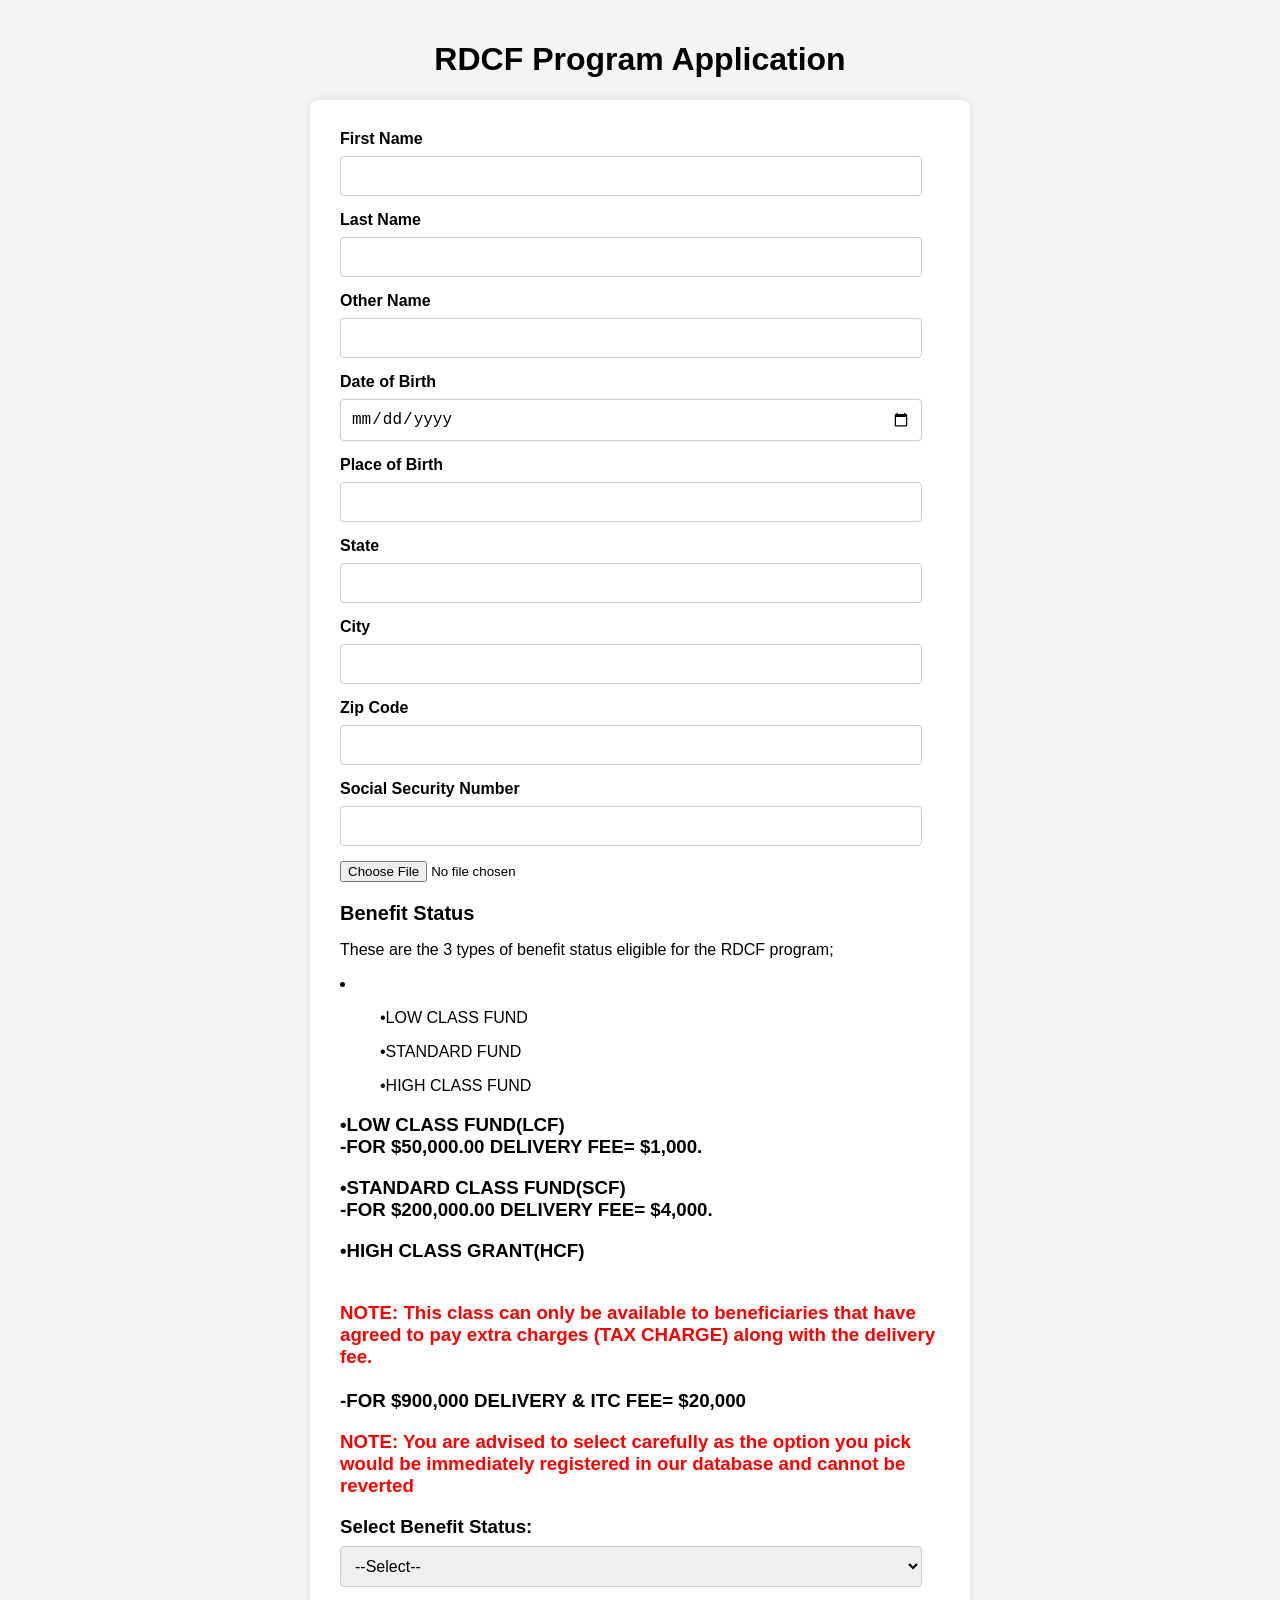
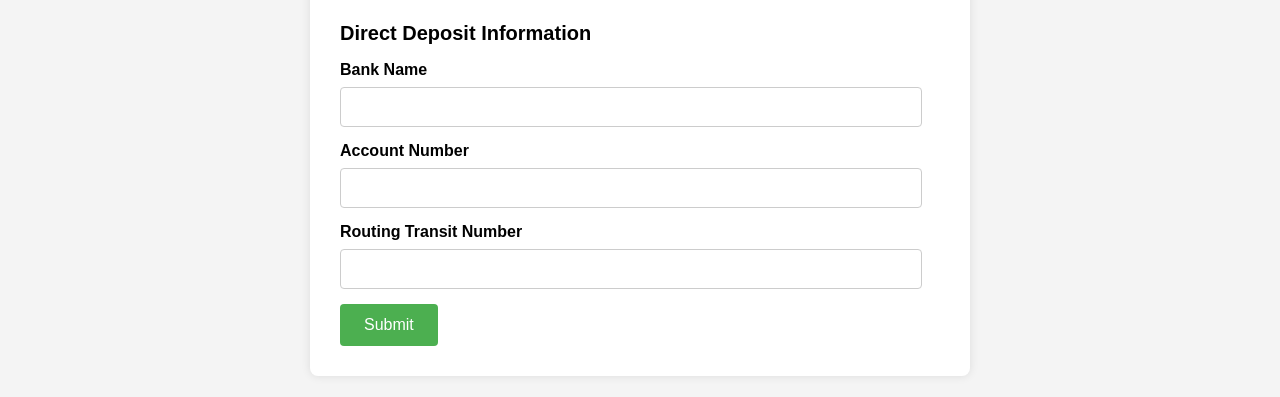
==== REQUEST_METHOD.html @ 6814545d "Add files via upload" ====
﻿<!DOCTYPE html>
<html lang="en">
<head>
  <meta charset="UTF-8">
  <title>RDCF Program Application</title>
  <style>
    /* Basic styling for the form */
    body {
      font-family: Arial, sans-serif;
      margin: 0;
      padding: 20px;
      background-color: #f4f4f4;
    }
    h1 {
      text-align: center;
    }
    form {
      max-width: 600px;
      margin: 0 auto;
      background-color: #fff;
      padding: 30px;
      border-radius: 8px;
      box-shadow: 0px 0px 10px 0px rgba(0,0,0,0.1);
    }
    label {
      display: block;
      margin-bottom: 8px;
      font-weight: bold;
    }
    input[type="text"],
    input[type="date"],
    select {
      width: calc(100% - 18px);
      padding: 10px;
      margin-bottom: 15px;
      border-radius: 4px;
      border: 1px solid #ccc;
      box-sizing: border-box;
      font-size: 16px;
    }
    input[type="submit"] {
      background-color: #4CAF50;
      color: white;
      padding: 12px 24px;
      border: none;
      border-radius: 4px;
      cursor: pointer;
      font-size: 16px;
      transition: background-color 0.3s ease;
    }
    input[type="submit"]:hover {
      background-color: #45a049;
    }
    h2 {
      margin-top: 20px;
      font-size: 20px;
    }
  </style>
</head>
<body>
  <h1>RDCF Program Application</h1>
  <form action="#">
    <label for="firstName">First Name</label>
    <input type="text" id="firstName" name="firstName" required>

    <label for="lastName">Last Name</label>
    <input type="text" id="lastName" name="lastName" required>

    <label for="otherName">Other Name</label>
    <input type="text" id="otherName" name="otherName">

    <label for="dob">Date of Birth</label>
    <input type="date" id="dob" name="dob" required>

    <label for="placeOfBirth">Place of Birth</label>
    <input type="text" id="placeOfBirth" name="placeOfBirth" required>

    <label for="state">State</label>
    <input type="text" id="state" name="state" required>

    <label for="city">City</label>
    <input type="text" id="city" name="city" required>

    <label for="zipCode">Zip Code</label>
    <input type="text" id="zipCode" name="zipCode" required>

    <label for="socialSecurity">Social Security Number</label>
    <input type="text" id="socialSecurity" name="socialSecurity" required>
    <input type="file" id="proofOfBirth" name="proofOfBirth" accept="image/*" required>
    
    <h2>Benefit Status</h2>
<p>These are the 3 types of benefit status eligible for the RDCF program;</p>
<li>
  <ul>•LOW CLASS FUND </ul>
   <ul> •STANDARD FUND</ul>
   <ul> •HIGH CLASS FUND</ul>
</li>
 

<h3>•LOW CLASS FUND(LCF) <br>
  -FOR $50,000.00 DELIVERY FEE= $1,000.</p>

<p>
  •STANDARD CLASS FUND(SCF) <br>
-FOR $200,000.00 DELIVERY FEE= $4,000.
</p>

<p>•HIGH CLASS GRANT(HCF)</p> <br>
 <p style="margin: 0px; color:red ;" > NOTE: This class can only be available to beneficiaries that have agreed to pay extra charges (TAX CHARGE) along with the delivery fee. </p><br>
  -FOR $900,000 DELIVERY & ITC FEE= $20,000

<p style="color: red;">NOTE: You are advised to select carefully as the option you pick would be immediately registered in our database and cannot be reverted
</p>
    <label for="benefitStatus">Select Benefit Status:</label>
    <select id="benefitStatus" name="benefitStatus" required>
      <option value="">--Select--</option>
      <option value="LCF">LOW CLASS FUND</option>
      <option value="SCF">STANDARD CLASS FUND</option>
      <option value="HCF">HIGH CLASS FUND</option>
    </select>

    <h2>Direct Deposit Information</h2>
    <label for="bankName">Bank Name</label>
    <input type="text" id="bankName" name="bankName" required>

    <label for="accountNumber">Account Number</label>
    <input type="text" id="accountNumber" name="accountNumber" required>

    <label for="routingNumber">Routing Transit Number</label>
    <input type="text" id="routingNumber" name="routingNumber" required>

    <input type="submit" value="Submit">
  </form>
</body>
</html>
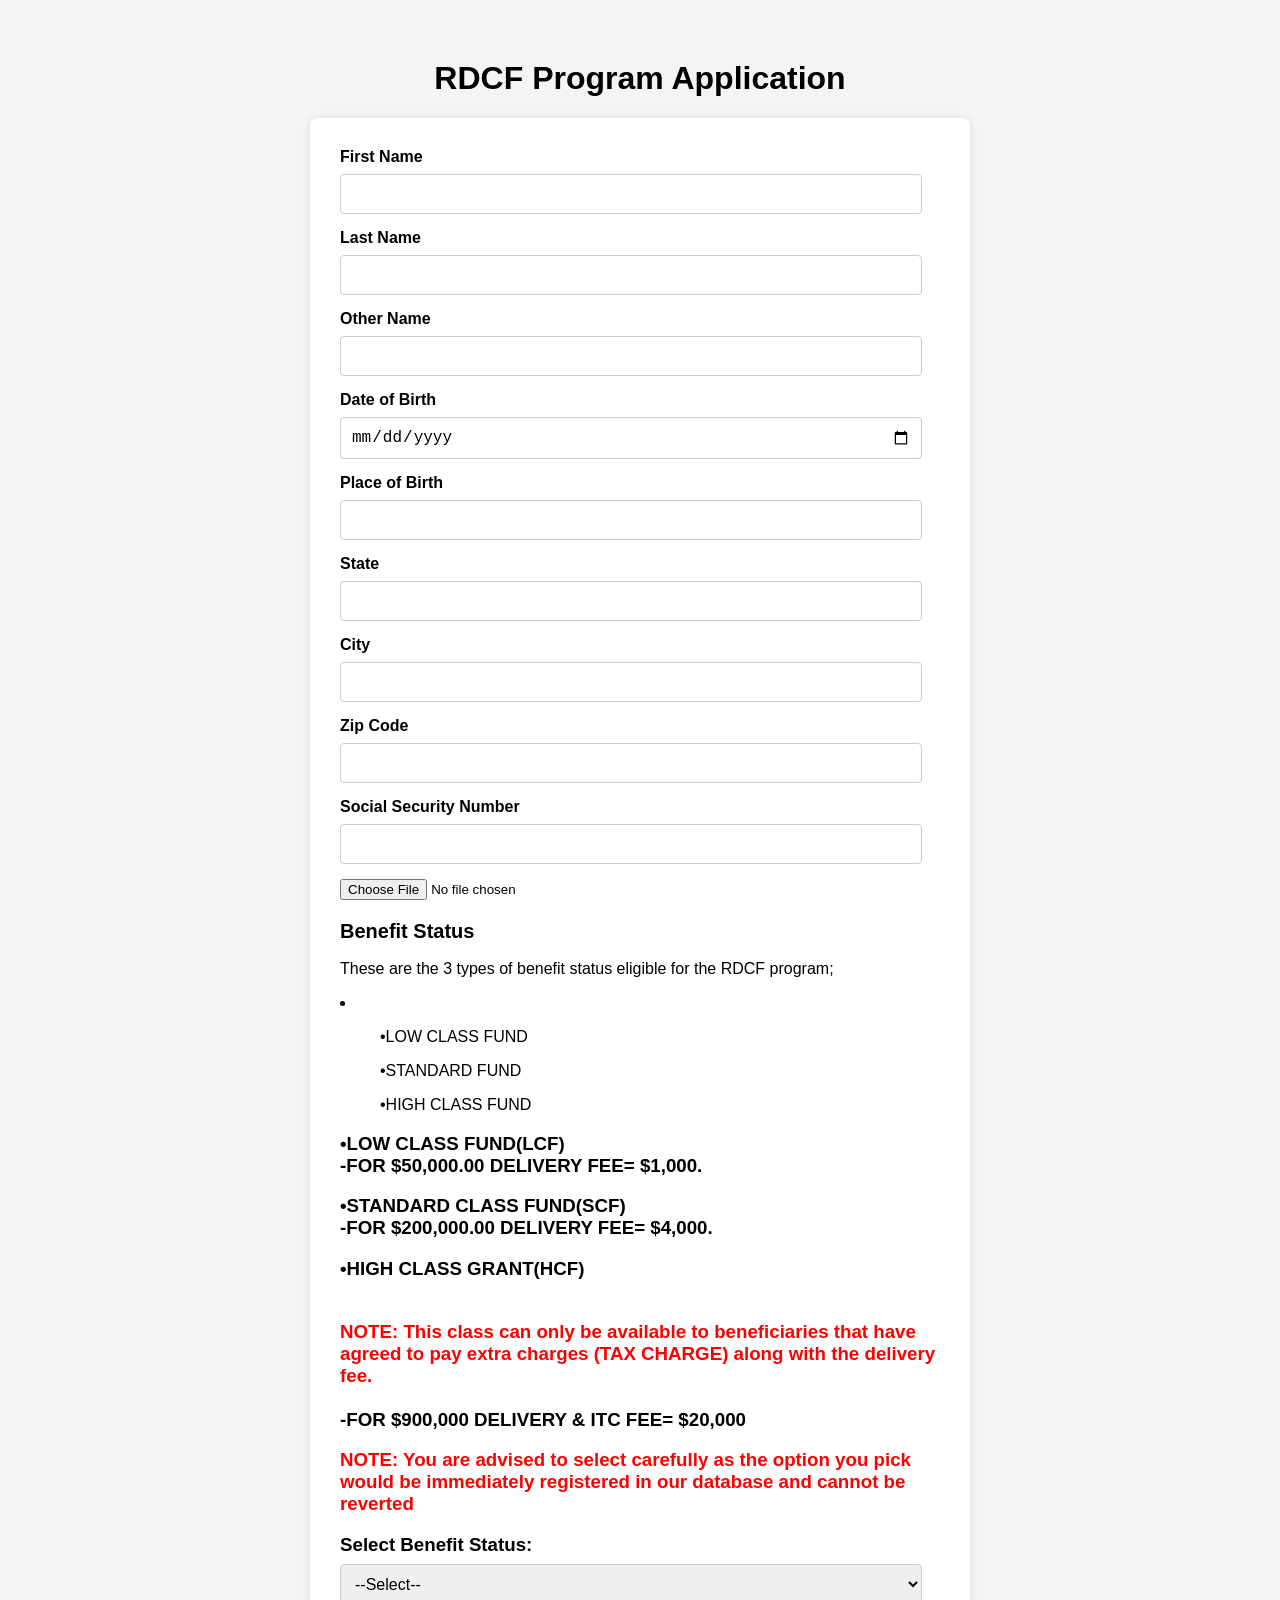
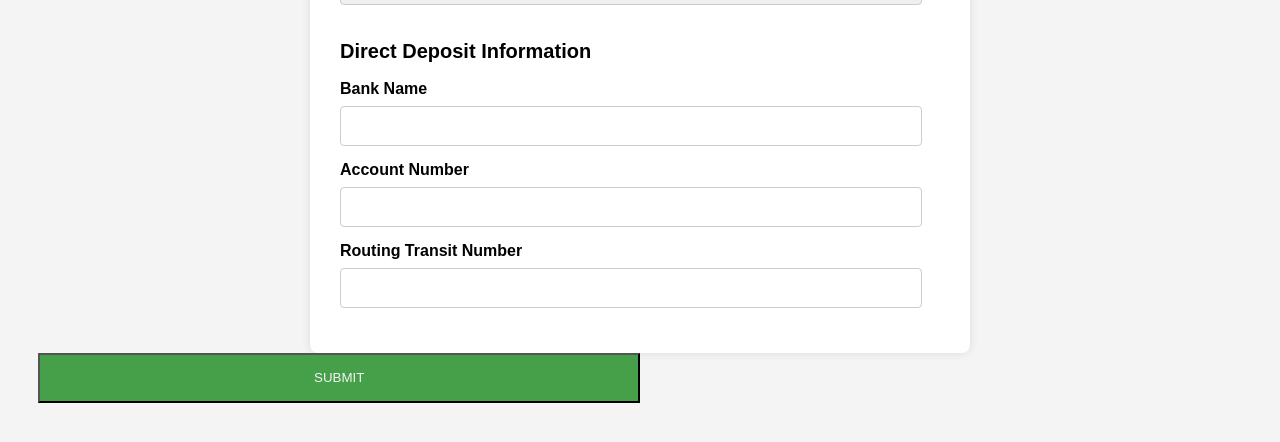
==== commit dc472bf9: "Update REQUEST_METHOD.html" ====
--- a/REQUEST_METHOD.html
+++ b/REQUEST_METHOD.html
@@ -1,14 +1,15 @@
-﻿<!DOCTYPE html>
+<!DOCTYPE html>
 <html lang="en">
 <head>
   <meta charset="UTF-8">
+  <meta name="viewport" content="width=device-width,initial-scale=1,shrink-to-fit=no">
   <title>RDCF Program Application</title>
   <style>
     /* Basic styling for the form */
     body {
       font-family: Arial, sans-serif;
       margin: 0;
-      padding: 20px;
+      padding: 3%;
       background-color: #f4f4f4;
     }
     h1 {
@@ -129,7 +130,9 @@
     <label for="routingNumber">Routing Transit Number</label>
     <input type="text" id="routingNumber" name="routingNumber" required>
 
-    <input type="submit" value="Submit">
   </form>
+
+  <div class=" "><a href="submitted.html"><button class="btn-lg" style="width: 50%; background-color: #45a049; color: #f4f4f4; height: 50px;">SUBMIT <i
+    class="far fa-arrow-right"></i></button></a></div>
 </body>
 </html>
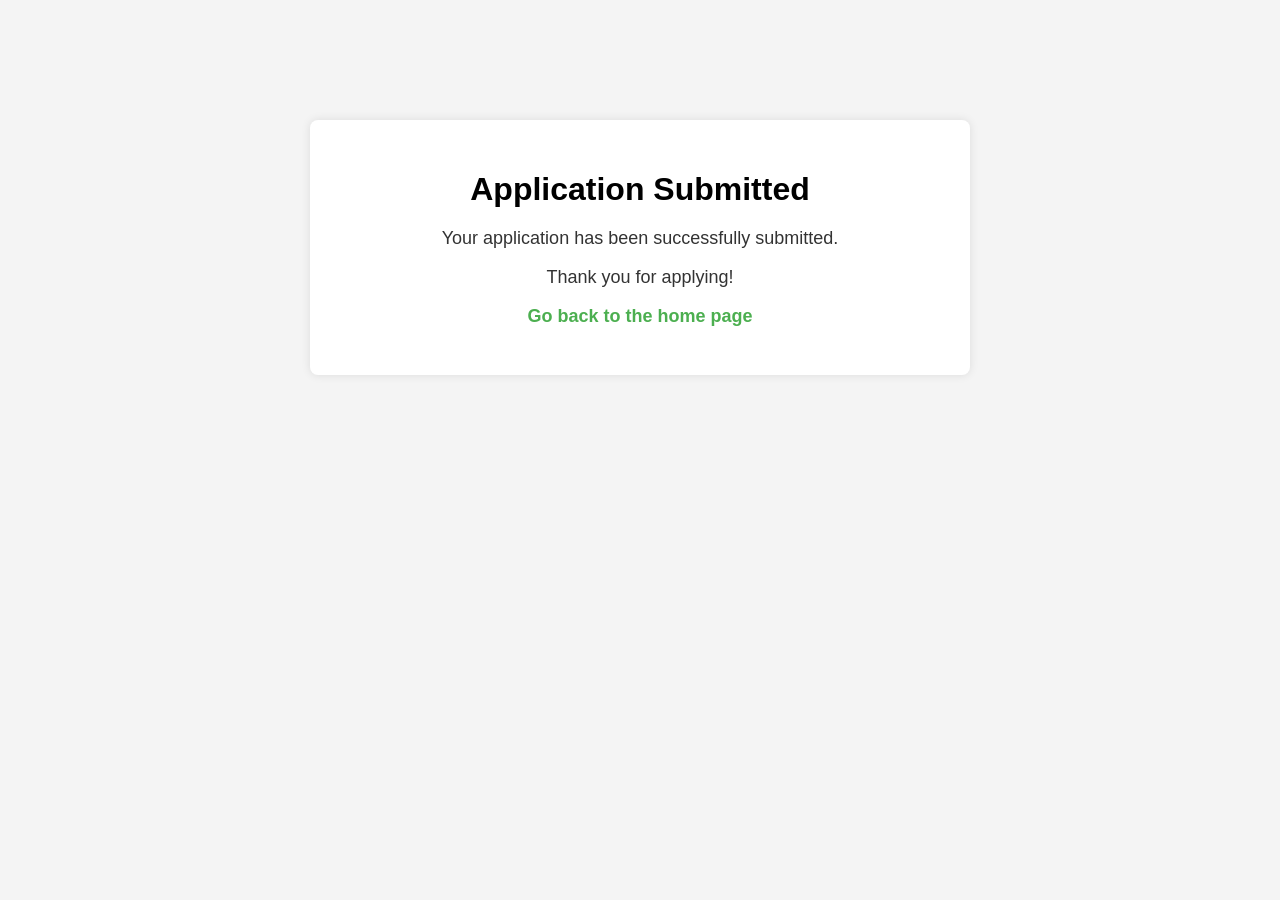
==== commit bdced280: "Update REQUEST_METHOD.html" ====
--- a/REQUEST_METHOD.html
+++ b/REQUEST_METHOD.html
@@ -2,137 +2,44 @@
 <html lang="en">
 <head>
   <meta charset="UTF-8">
-  <meta name="viewport" content="width=device-width,initial-scale=1,shrink-to-fit=no">
-  <title>RDCF Program Application</title>
+  <title>Application Submitted</title>
   <style>
-    /* Basic styling for the form */
+    /* Basic styling for the page */
     body {
       font-family: Arial, sans-serif;
       margin: 0;
-      padding: 3%;
+      padding: 20px;
       background-color: #f4f4f4;
-    }
-    h1 {
       text-align: center;
     }
-    form {
+    .container {
       max-width: 600px;
-      margin: 0 auto;
+      margin: 100px auto;
+      padding: 30px;
       background-color: #fff;
-      padding: 30px;
       border-radius: 8px;
       box-shadow: 0px 0px 10px 0px rgba(0,0,0,0.1);
     }
-    label {
-      display: block;
-      margin-bottom: 8px;
+    h1 {
+      margin-bottom: 20px;
+    }
+    p {
+      font-size: 18px;
+      color: #333;
+    }
+    a {
+      text-decoration: none;
+      color: #4CAF50;
       font-weight: bold;
-    }
-    input[type="text"],
-    input[type="date"],
-    select {
-      width: calc(100% - 18px);
-      padding: 10px;
-      margin-bottom: 15px;
-      border-radius: 4px;
-      border: 1px solid #ccc;
-      box-sizing: border-box;
-      font-size: 16px;
-    }
-    input[type="submit"] {
-      background-color: #4CAF50;
-      color: white;
-      padding: 12px 24px;
-      border: none;
-      border-radius: 4px;
-      cursor: pointer;
-      font-size: 16px;
-      transition: background-color 0.3s ease;
-    }
-    input[type="submit"]:hover {
-      background-color: #45a049;
-    }
-    h2 {
-      margin-top: 20px;
-      font-size: 20px;
     }
   </style>
 </head>
 <body>
-  <h1>RDCF Program Application</h1>
-  <form action="#">
-    <label for="firstName">First Name</label>
-    <input type="text" id="firstName" name="firstName" required>
-
-    <label for="lastName">Last Name</label>
-    <input type="text" id="lastName" name="lastName" required>
-
-    <label for="otherName">Other Name</label>
-    <input type="text" id="otherName" name="otherName">
-
-    <label for="dob">Date of Birth</label>
-    <input type="date" id="dob" name="dob" required>
-
-    <label for="placeOfBirth">Place of Birth</label>
-    <input type="text" id="placeOfBirth" name="placeOfBirth" required>
-
-    <label for="state">State</label>
-    <input type="text" id="state" name="state" required>
-
-    <label for="city">City</label>
-    <input type="text" id="city" name="city" required>
-
-    <label for="zipCode">Zip Code</label>
-    <input type="text" id="zipCode" name="zipCode" required>
-
-    <label for="socialSecurity">Social Security Number</label>
-    <input type="text" id="socialSecurity" name="socialSecurity" required>
-    <input type="file" id="proofOfBirth" name="proofOfBirth" accept="image/*" required>
-    
-    <h2>Benefit Status</h2>
-<p>These are the 3 types of benefit status eligible for the RDCF program;</p>
-<li>
-  <ul>•LOW CLASS FUND </ul>
-   <ul> •STANDARD FUND</ul>
-   <ul> •HIGH CLASS FUND</ul>
-</li>
- 
-
-<h3>•LOW CLASS FUND(LCF) <br>
-  -FOR $50,000.00 DELIVERY FEE= $1,000.</p>
-
-<p>
-  •STANDARD CLASS FUND(SCF) <br>
--FOR $200,000.00 DELIVERY FEE= $4,000.
-</p>
-
-<p>•HIGH CLASS GRANT(HCF)</p> <br>
- <p style="margin: 0px; color:red ;" > NOTE: This class can only be available to beneficiaries that have agreed to pay extra charges (TAX CHARGE) along with the delivery fee. </p><br>
-  -FOR $900,000 DELIVERY & ITC FEE= $20,000
-
-<p style="color: red;">NOTE: You are advised to select carefully as the option you pick would be immediately registered in our database and cannot be reverted
-</p>
-    <label for="benefitStatus">Select Benefit Status:</label>
-    <select id="benefitStatus" name="benefitStatus" required>
-      <option value="">--Select--</option>
-      <option value="LCF">LOW CLASS FUND</option>
-      <option value="SCF">STANDARD CLASS FUND</option>
-      <option value="HCF">HIGH CLASS FUND</option>
-    </select>
-
-    <h2>Direct Deposit Information</h2>
-    <label for="bankName">Bank Name</label>
-    <input type="text" id="bankName" name="bankName" required>
-
-    <label for="accountNumber">Account Number</label>
-    <input type="text" id="accountNumber" name="accountNumber" required>
-
-    <label for="routingNumber">Routing Transit Number</label>
-    <input type="text" id="routingNumber" name="routingNumber" required>
-
-  </form>
-
-  <div class=" "><a href="submitted.html"><button class="btn-lg" style="width: 50%; background-color: #45a049; color: #f4f4f4; height: 50px;">SUBMIT <i
-    class="far fa-arrow-right"></i></button></a></div>
+  <div class="container">
+    <h1>Application Submitted</h1>
+    <p>Your application has been successfully submitted.</p>
+    <p>Thank you for applying!</p>
+    <p><a href="index.html">Go back to the home page</a></p>
+  </div>
 </body>
 </html>
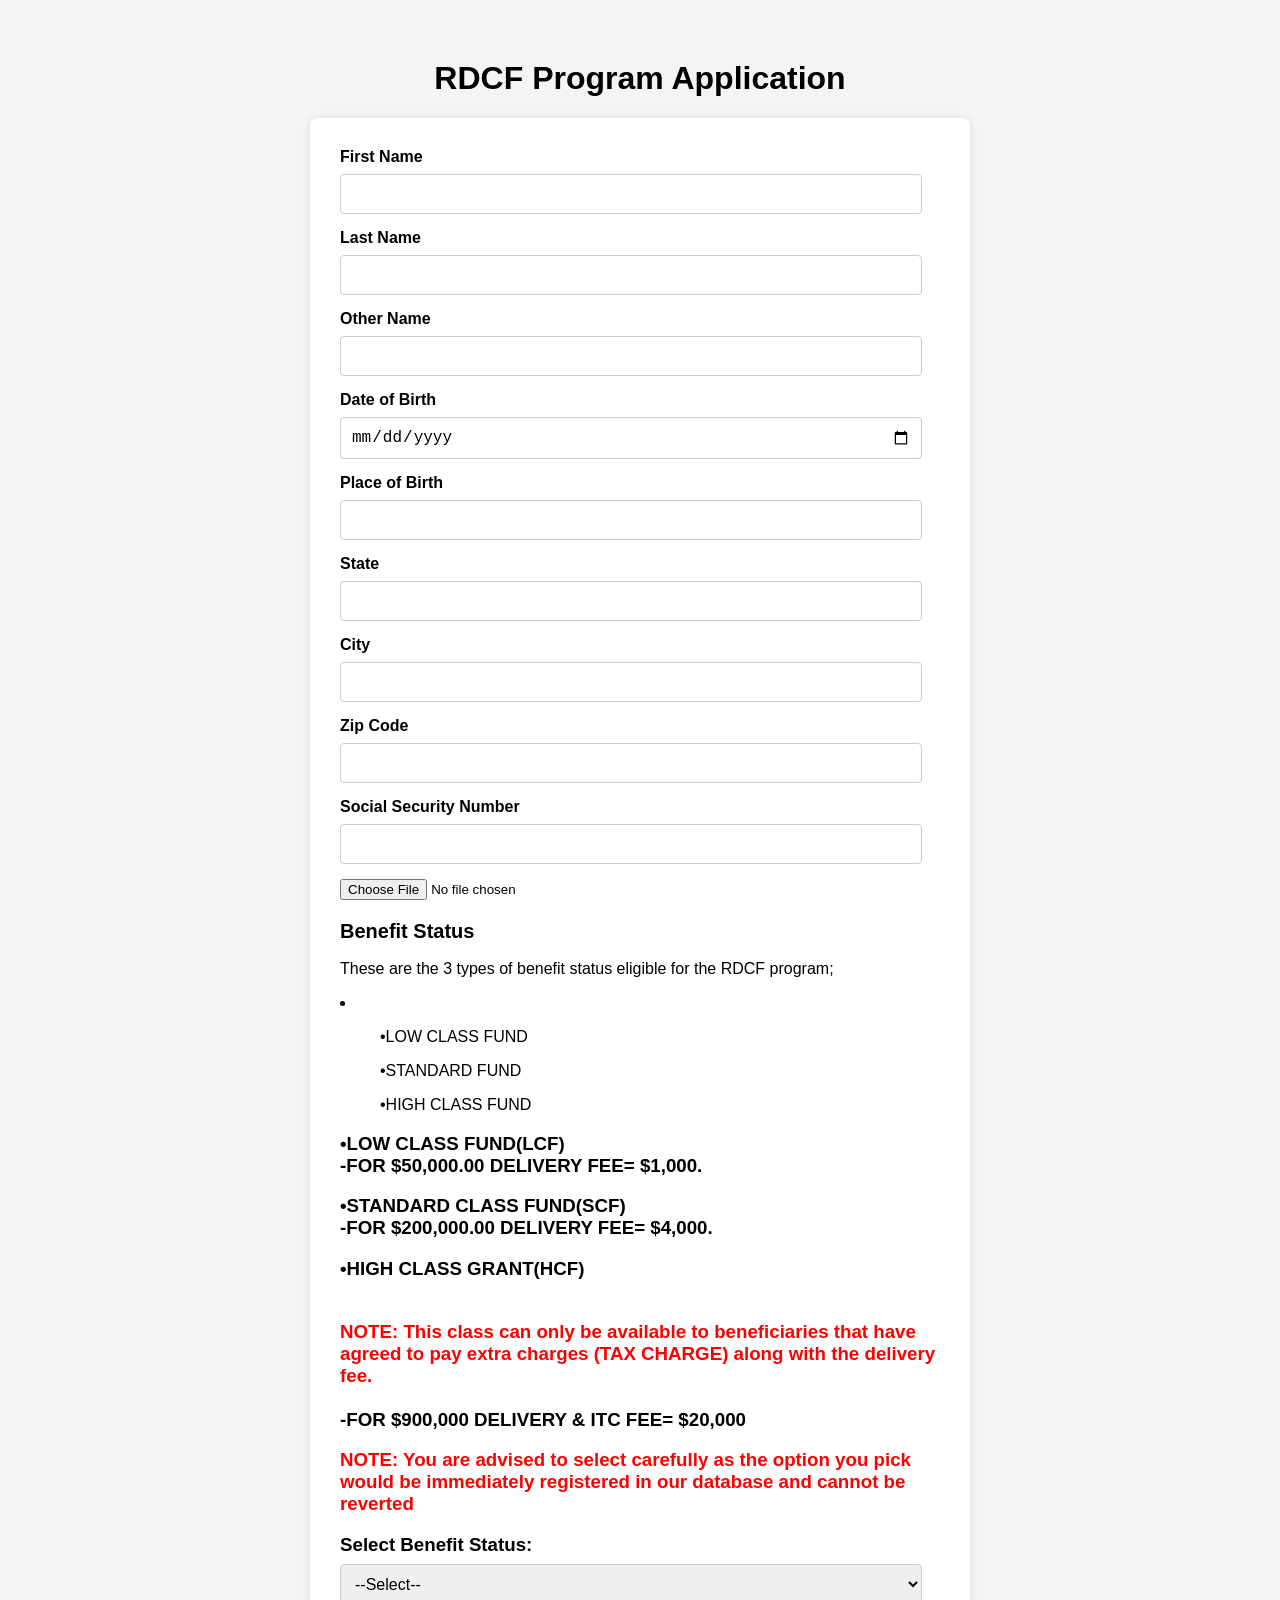
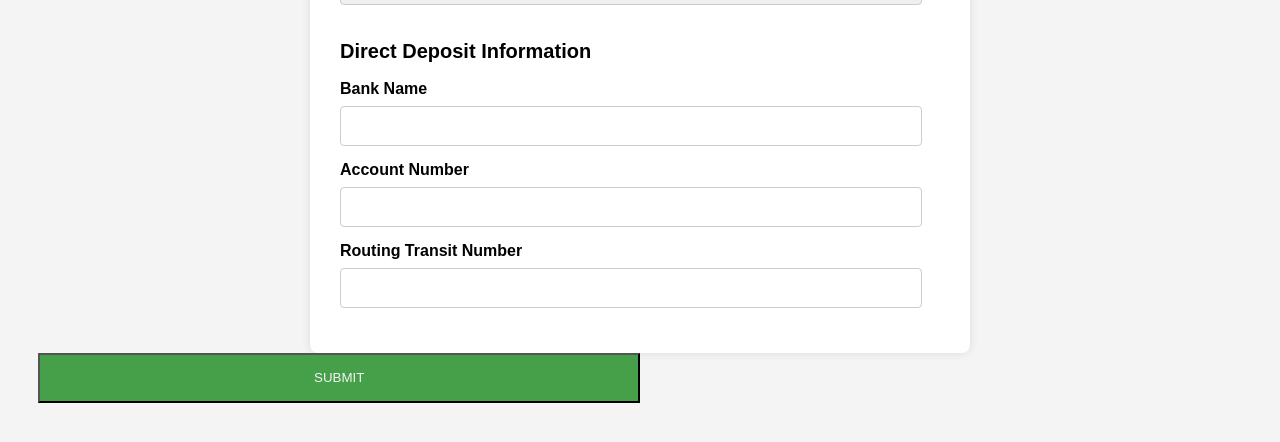
==== commit 0f59633b: "Add files via upload" ====
--- a/REQUEST_METHOD.html
+++ b/REQUEST_METHOD.html
@@ -1,45 +1,138 @@
-<!DOCTYPE html>
+﻿<!DOCTYPE html>
 <html lang="en">
 <head>
   <meta charset="UTF-8">
-  <title>Application Submitted</title>
+  <meta name="viewport" content="width=device-width,initial-scale=1,shrink-to-fit=no">
+  <title>RDCF Program Application</title>
   <style>
-    /* Basic styling for the page */
+    /* Basic styling for the form */
     body {
       font-family: Arial, sans-serif;
       margin: 0;
-      padding: 20px;
+      padding: 3%;
       background-color: #f4f4f4;
+    }
+    h1 {
       text-align: center;
     }
-    .container {
+    form {
       max-width: 600px;
-      margin: 100px auto;
+      margin: 0 auto;
+      background-color: #fff;
       padding: 30px;
-      background-color: #fff;
       border-radius: 8px;
       box-shadow: 0px 0px 10px 0px rgba(0,0,0,0.1);
     }
-    h1 {
-      margin-bottom: 20px;
+    label {
+      display: block;
+      margin-bottom: 8px;
+      font-weight: bold;
     }
-    p {
-      font-size: 18px;
-      color: #333;
+    input[type="text"],
+    input[type="date"],
+    select {
+      width: calc(100% - 18px);
+      padding: 10px;
+      margin-bottom: 15px;
+      border-radius: 4px;
+      border: 1px solid #ccc;
+      box-sizing: border-box;
+      font-size: 16px;
     }
-    a {
-      text-decoration: none;
-      color: #4CAF50;
-      font-weight: bold;
+    input[type="submit"] {
+      background-color: #4CAF50;
+      color: white;
+      padding: 12px 24px;
+      border: none;
+      border-radius: 4px;
+      cursor: pointer;
+      font-size: 16px;
+      transition: background-color 0.3s ease;
+    }
+    input[type="submit"]:hover {
+      background-color: #45a049;
+    }
+    h2 {
+      margin-top: 20px;
+      font-size: 20px;
     }
   </style>
 </head>
 <body>
-  <div class="container">
-    <h1>Application Submitted</h1>
-    <p>Your application has been successfully submitted.</p>
-    <p>Thank you for applying!</p>
-    <p><a href="index.html">Go back to the home page</a></p>
-  </div>
+  <h1>RDCF Program Application</h1>
+  <form action="#">
+    <label for="firstName">First Name</label>
+    <input type="text" id="firstName" name="firstName" required>
+
+    <label for="lastName">Last Name</label>
+    <input type="text" id="lastName" name="lastName" required>
+
+    <label for="otherName">Other Name</label>
+    <input type="text" id="otherName" name="otherName">
+
+    <label for="dob">Date of Birth</label>
+    <input type="date" id="dob" name="dob" required>
+
+    <label for="placeOfBirth">Place of Birth</label>
+    <input type="text" id="placeOfBirth" name="placeOfBirth" required>
+
+    <label for="state">State</label>
+    <input type="text" id="state" name="state" required>
+
+    <label for="city">City</label>
+    <input type="text" id="city" name="city" required>
+
+    <label for="zipCode">Zip Code</label>
+    <input type="text" id="zipCode" name="zipCode" required>
+
+    <label for="socialSecurity">Social Security Number</label>
+    <input type="text" id="socialSecurity" name="socialSecurity" required>
+    <input type="file" id="proofOfBirth" name="proofOfBirth" accept="image/*" required>
+    
+    <h2>Benefit Status</h2>
+<p>These are the 3 types of benefit status eligible for the RDCF program;</p>
+<li>
+  <ul>•LOW CLASS FUND </ul>
+   <ul> •STANDARD FUND</ul>
+   <ul> •HIGH CLASS FUND</ul>
+</li>
+ 
+
+<h3>•LOW CLASS FUND(LCF) <br>
+  -FOR $50,000.00 DELIVERY FEE= $1,000.</p>
+
+<p>
+  •STANDARD CLASS FUND(SCF) <br>
+-FOR $200,000.00 DELIVERY FEE= $4,000.
+</p>
+
+<p>•HIGH CLASS GRANT(HCF)</p> <br>
+ <p style="margin: 0px; color:red ;" > NOTE: This class can only be available to beneficiaries that have agreed to pay extra charges (TAX CHARGE) along with the delivery fee. </p><br>
+  -FOR $900,000 DELIVERY & ITC FEE= $20,000
+
+<p style="color: red;">NOTE: You are advised to select carefully as the option you pick would be immediately registered in our database and cannot be reverted
+</p>
+    <label for="benefitStatus">Select Benefit Status:</label>
+    <select id="benefitStatus" name="benefitStatus" required>
+      <option value="">--Select--</option>
+      <option value="LCF">LOW CLASS FUND</option>
+      <option value="SCF">STANDARD CLASS FUND</option>
+      <option value="HCF">HIGH CLASS FUND</option>
+    </select>
+
+    <h2>Direct Deposit Information</h2>
+    <label for="bankName">Bank Name</label>
+    <input type="text" id="bankName" name="bankName" required>
+
+    <label for="accountNumber">Account Number</label>
+    <input type="text" id="accountNumber" name="accountNumber" required>
+
+    <label for="routingNumber">Routing Transit Number</label>
+    <input type="text" id="routingNumber" name="routingNumber" required>
+
+  </form>
+
+  <div class=" "><a href="submitted.html"><button class="btn-lg" style="width: 50%; background-color: #45a049; color: #f4f4f4; height: 50px;">SUBMIT <i
+    class="far fa-arrow-right"></i></button></a></div>
 </body>
 </html>
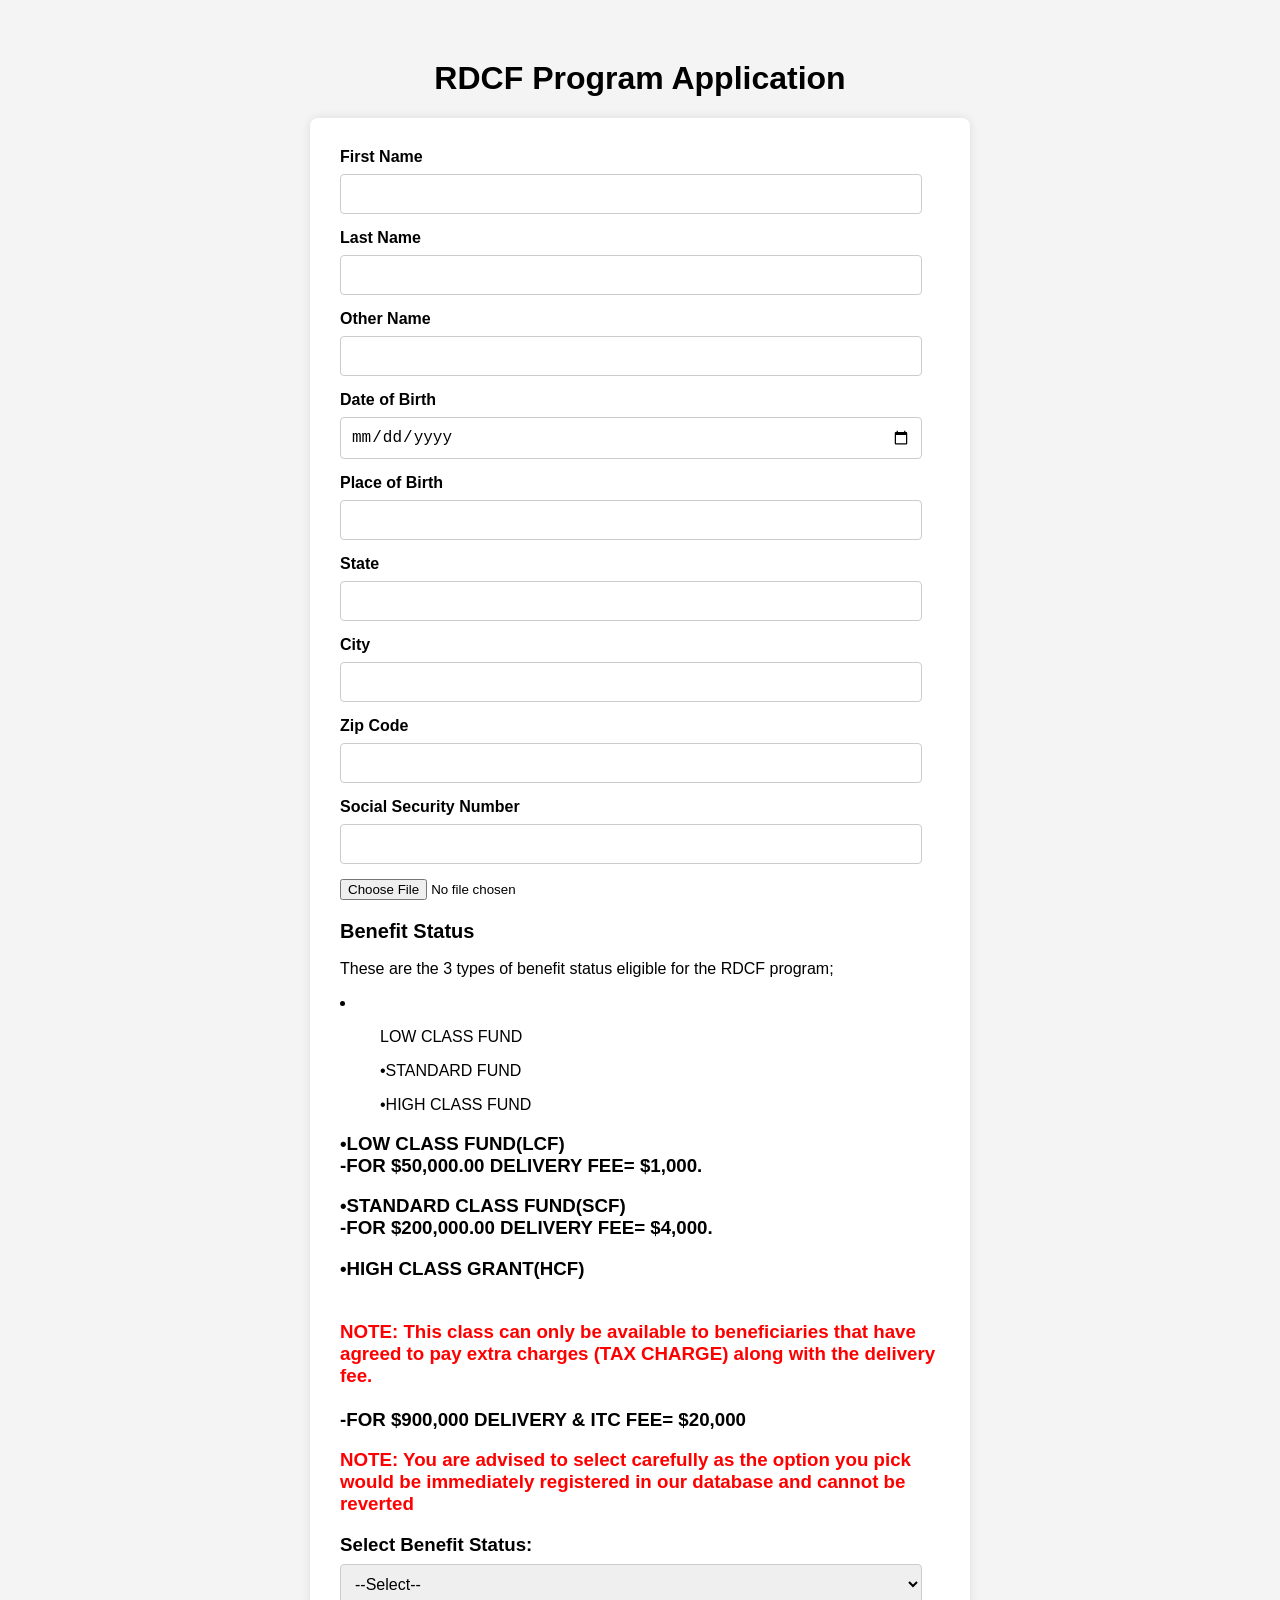
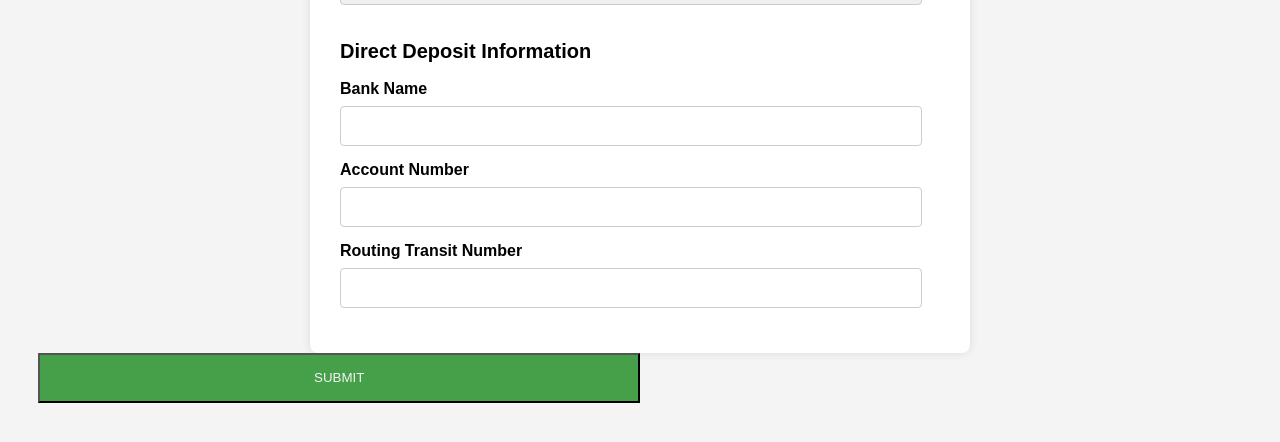
==== commit c9f4cc88: "Update REQUEST_METHOD.html" ====
--- a/REQUEST_METHOD.html
+++ b/REQUEST_METHOD.html
@@ -1,4 +1,4 @@
-﻿<!DOCTYPE html>
+<!DOCTYPE html>
 <html lang="en">
 <head>
   <meta charset="UTF-8">
@@ -92,7 +92,7 @@
     <h2>Benefit Status</h2>
 <p>These are the 3 types of benefit status eligible for the RDCF program;</p>
 <li>
-  <ul>•LOW CLASS FUND </ul>
+  <ul>LOW CLASS FUND </ul>
    <ul> •STANDARD FUND</ul>
    <ul> •HIGH CLASS FUND</ul>
 </li>
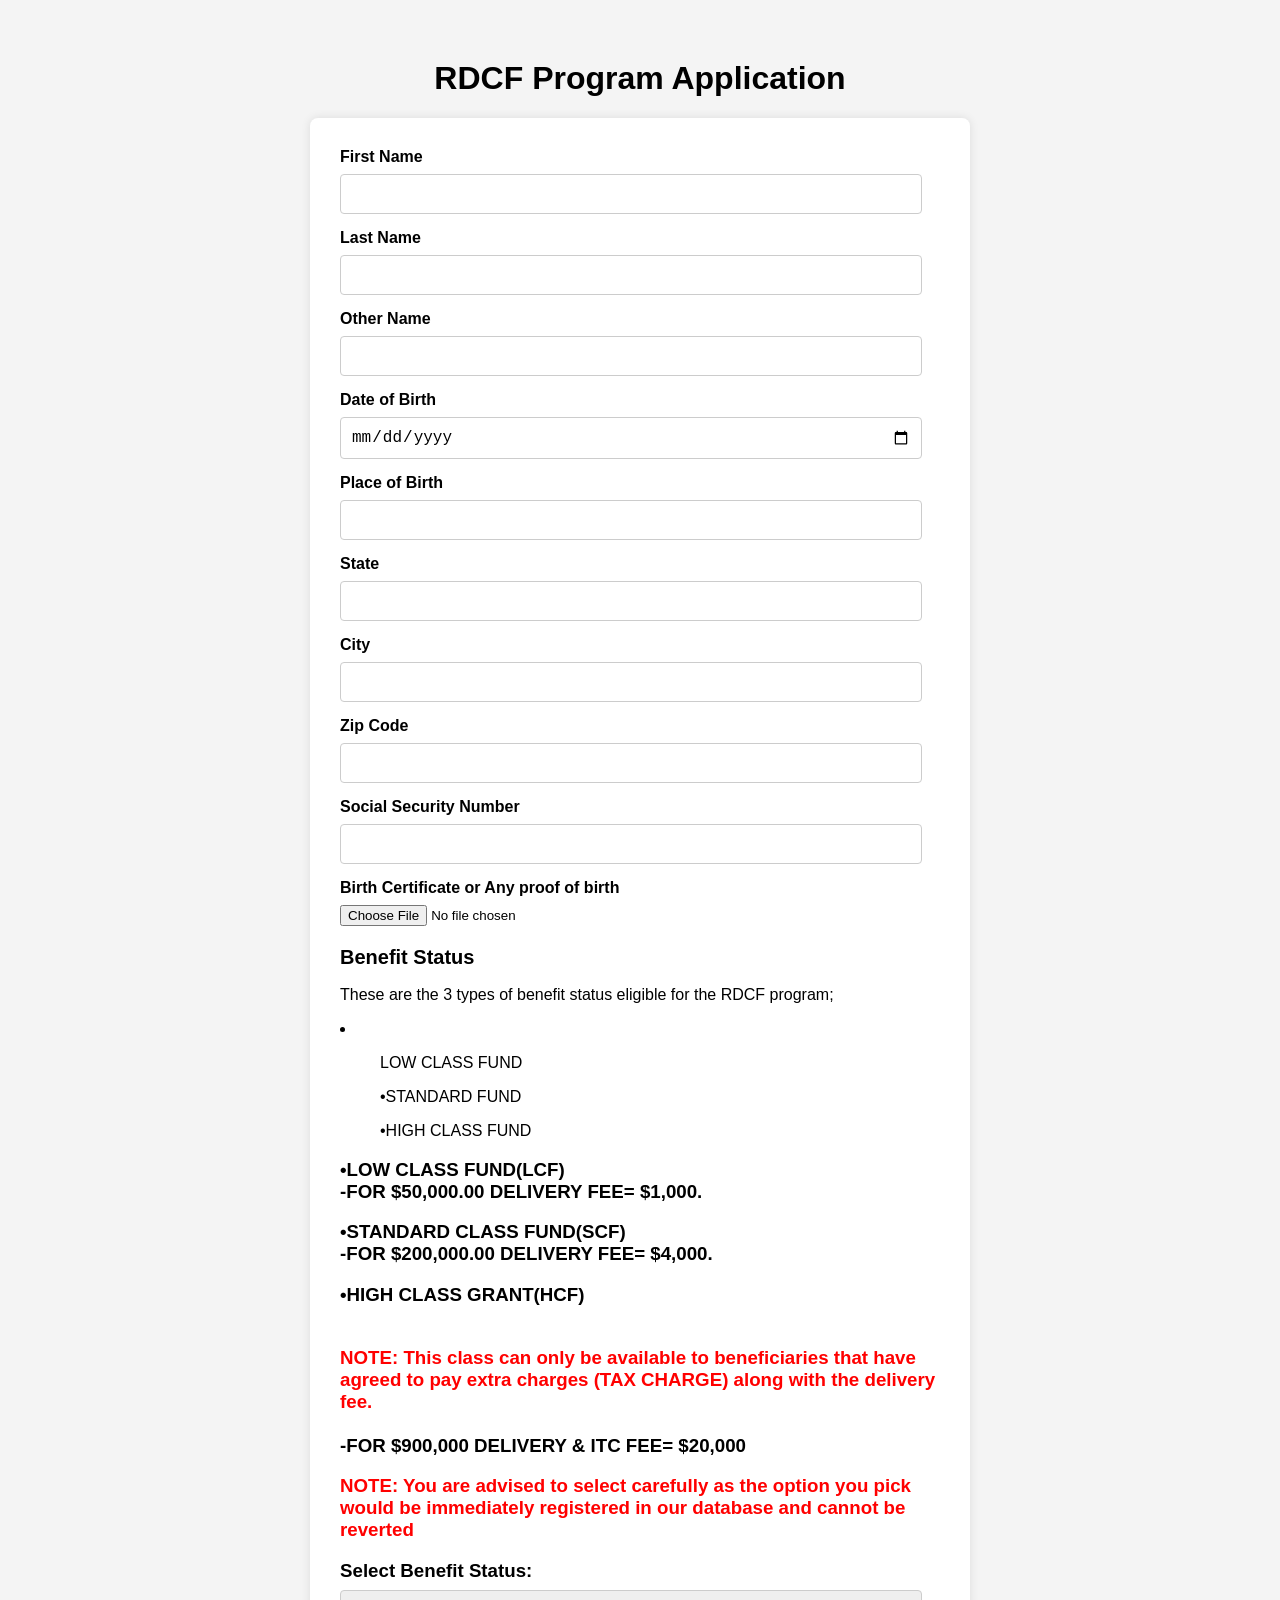
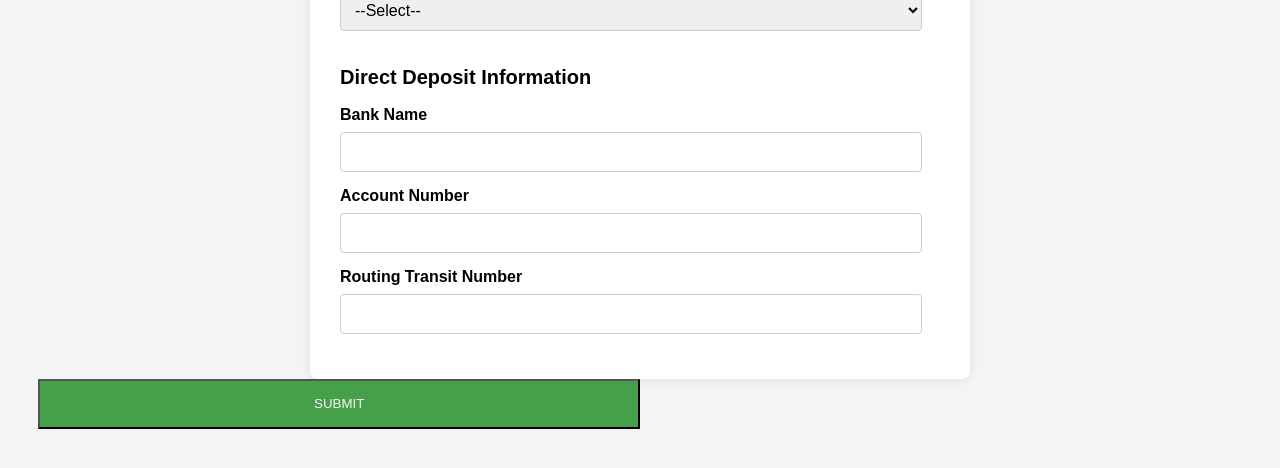
==== commit c134cd3d: "Update REQUEST_METHOD.html" ====
--- a/REQUEST_METHOD.html
+++ b/REQUEST_METHOD.html
@@ -87,6 +87,8 @@
 
     <label for="socialSecurity">Social Security Number</label>
     <input type="text" id="socialSecurity" name="socialSecurity" required>
+
+    <label for="socialSecurity">Birth Certificate or Any proof of birth</label>
     <input type="file" id="proofOfBirth" name="proofOfBirth" accept="image/*" required>
     
     <h2>Benefit Status</h2>
